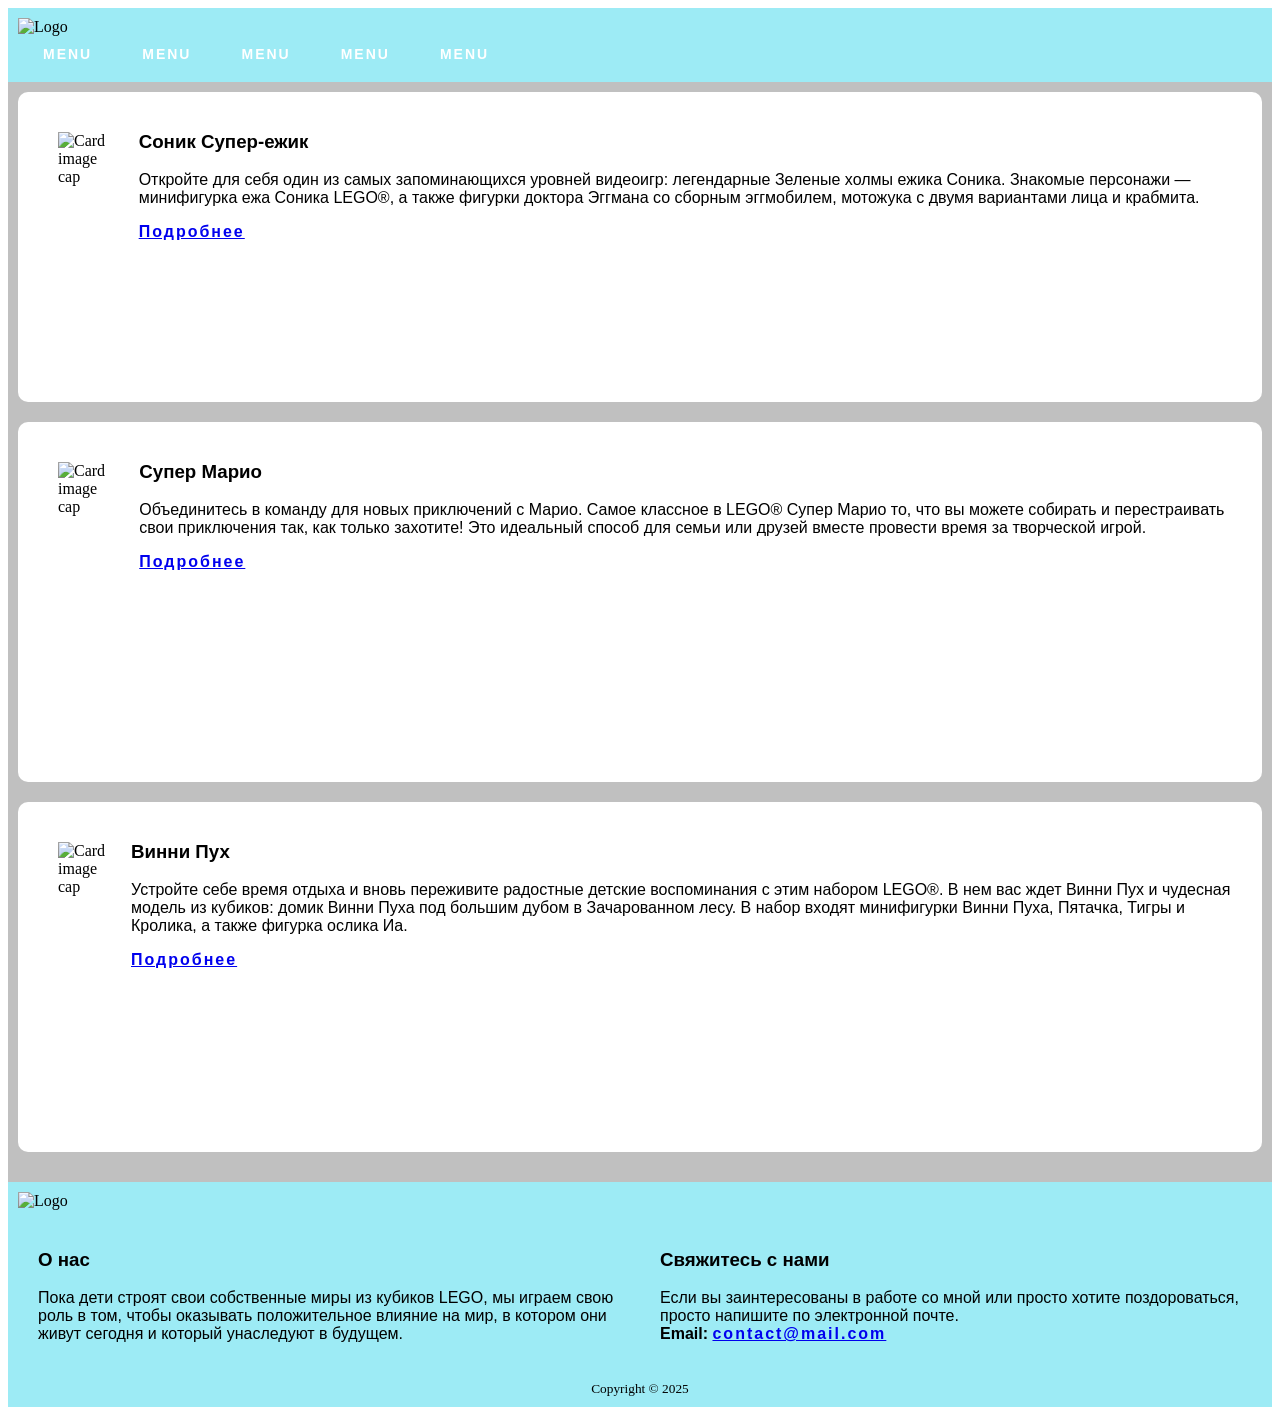
==== index.html @ b6ddb453 "Add files via upload" ====
<!DOCTYPE html>
<html lang="en">

  <head>
    <meta charset="UTF-8">
    <title>Урок 9</title>
    <link rel="stylesheet" href="./style.css">

  </head>
    
  <body>
  <!DOCTYPE HTML>
<html>
<head>
 <title>Lego Kids</title>
</head>
<body>
<header>
    <img src="https://i.postimg.cc/bJptxPg6/transformed.png" width="290" draggable="false" alt="Logo">
  <nav id="menu1">
<ul>
 <li><a href="#m1">MENU</a></li>
 <li><a href="#m2">MENU</a></li>
 <li><a href="#m3">MENU</a>
 <ul>
 <li><a href="#m3_1">Menu</a></li>
<li><a href="#m3_2">Menu</a></li>
<li><a href="#m3_3">Menu</a></li>
<li><a href="#m3_4">Menu</a></li>
<li><a href="#m3_5">Menu</a></li>
 </ul>
 </li>
 <li><a href="#m4">MENU</a></li>
 <li><a href="#m5">MENU</a></li>
</ul>
</nav>

</header>
<main>
  <div class="pos">
    <div class="post">
      <img height="230" src="https://i.postimg.cc/QxfCP5bJ/2023-06-24-22-43-17.png" alt="Card image cap">
      <div>
        <h3>Соник Супер-ежик</h3>
        
        <p>
          Откройте для себя один из самых запоминающихся уровней видеоигр: легендарные Зеленые холмы ежика Соника. Знакомые персонажи — минифигурка ежа Соника LEGO®, а также фигурки доктора Эггмана со сборным эггмобилем, мотожука с двумя вариантами лица и крабмита.
        </p>
        
        <a href="#">Подробнее</a>
      </div>
    </div>
    <div class="post">
      <img height="280" src="https://i.postimg.cc/CKQ66vBp/2023-06-24-22-49-33.png" alt="Card image cap">
      <div>
        <h3>Супер Марио</h3>
        <p>
          Объединитесь в команду для новых приключений с Марио. Самое классное в LEGO® Супер Марио то, что вы можете собирать и перестраивать свои приключения так, как только захотите! Это идеальный способ для семьи или друзей вместе провести время за творческой игрой.
        </p>
        <a href="#">Подробнее</a>
      </div>
    </div>
    <div class="post">
      <img height="270" src="https://i.postimg.cc/Y0f5V6BN/2023-06-24-23-03-09.png" alt="Card image cap">
      <div>
        <h3>Винни Пух</h3>
        <p>
          Устройте себе время отдыха и вновь переживите радостные детские воспоминания с этим набором LEGO®. В нем вас ждет Винни Пух и чудесная модель из кубиков: домик Винни Пуха под большим дубом в Зачарованном лесу. В набор входят минифигурки Винни Пуха, Пятачка, Тигры и Кролика, а также фигурка ослика Иа.
        </p>
        <a href="#">Подробнее</a>
      </div>
    </div>
  </div>
</main>
<footer>
  <div>
    <div>
      <div>
        <img src="https://i.postimg.cc/bJptxPg6/transformed.png" alt="Logo" width="250">
      </div>
      <div class="footer-columns">
        <div class="footer-column">
          <h3>О нас</h3>
          <p>
            Пока дети строят свои собственные миры из кубиков LEGO, мы играем свою роль в том, чтобы оказывать положительное влияние на мир, в котором они живут сегодня и который унаследуют в будущем.
          </p>
        </div>
        <div class="footer-column">
          <h3>Свяжитесь с нами</h3>
          <p>
            Если вы заинтересованы в работе со мной или просто хотите поздороваться, просто напишите по электронной почте.
            <br><strong>Email: <a href="#">contact@mail.com</a></strong>
          </p>
        </div>
      </div>
    </div>
    <center>
      <small>Copyright &copy; 2025</small>
    </center>
  </div>
</footer>
</body>
</html>
    
  </body>
  
</html>
---- style.css ----
@import url('https://fonts.googleapis.com/css2?family=Open+Sans:wght@600&family=Roboto:wght@300&display=swap');

h1, h2, h3, h4, h5 {
font-family: ‘Open Sans’, sans-serif;
font-weight: 600;
}

p {
font-family: ‘Roboto’, sans-serif;
font-weight: 300;
}

a {
font-family: ‘Open Sans’, sans-serif;
font-weight: 600;
letter-spacing: 2px;
}


header, footer {
  background-color: #9debf5;
  padding: 10px;
}

#menu1{
position: relative;
display: block;
width: 100%;
height: auto;
z-index: 10;
}

#menu1 ul{
position: relative;
display: block;
margin: 0px;
padding: 0px;
width: 100%;
height: auto;
list-style: none;
}

#menu1 > ul::after{
display: block;
width: 100%;
height: 0px;
clear: both;
content: " ";
}

#menu1 ul li{
position: relative;
display: block;
float: left;
width: auto;
height: auto;
}

#menu1 ul li a{
display: block;
padding: 9px 25px 0px 25px;
font-size: 14px;
line-height: 1.3em;
text-decoration: none;
font-weight: bold;
text-transform: uppercase;
height: 36px;
box-sizing: border-box;
  
color: white;
}

#menu1 ul li ul{
position: absolute;
top: 36px;
left: 0px;
display: none;
width: 200px;
  box-shadow: 10px 10px 15px 0px;
background: #9debf5;
}

#menu1 ul li:hover ul{
display: block;
}


#menu1 ul li ul li{
float: none;
width: 100%;
}

#menu1 ul li ul li a{
display: block;
text-transform: none;
height: auto;
padding: 7px 25px;
width: 100%;
box-sizing: border-box;
border-top: 1px solid #ffffff;
color: white;
}

#menu1 ul li ul li:first-child a{
border-top: 0px;
}

main {
  padding: 10px;
  background-color: silver;
}

.post {
  background-color: white;
  padding: 20px;
  border-radius: 10px;
  margin-bottom: 20px;
  display: flex;
}

.post img {
  margin: 20px;
}

.footer-columns {
  display: flex;
}

.footer-column {
  flex: 50%;
  margin: 20px;
}
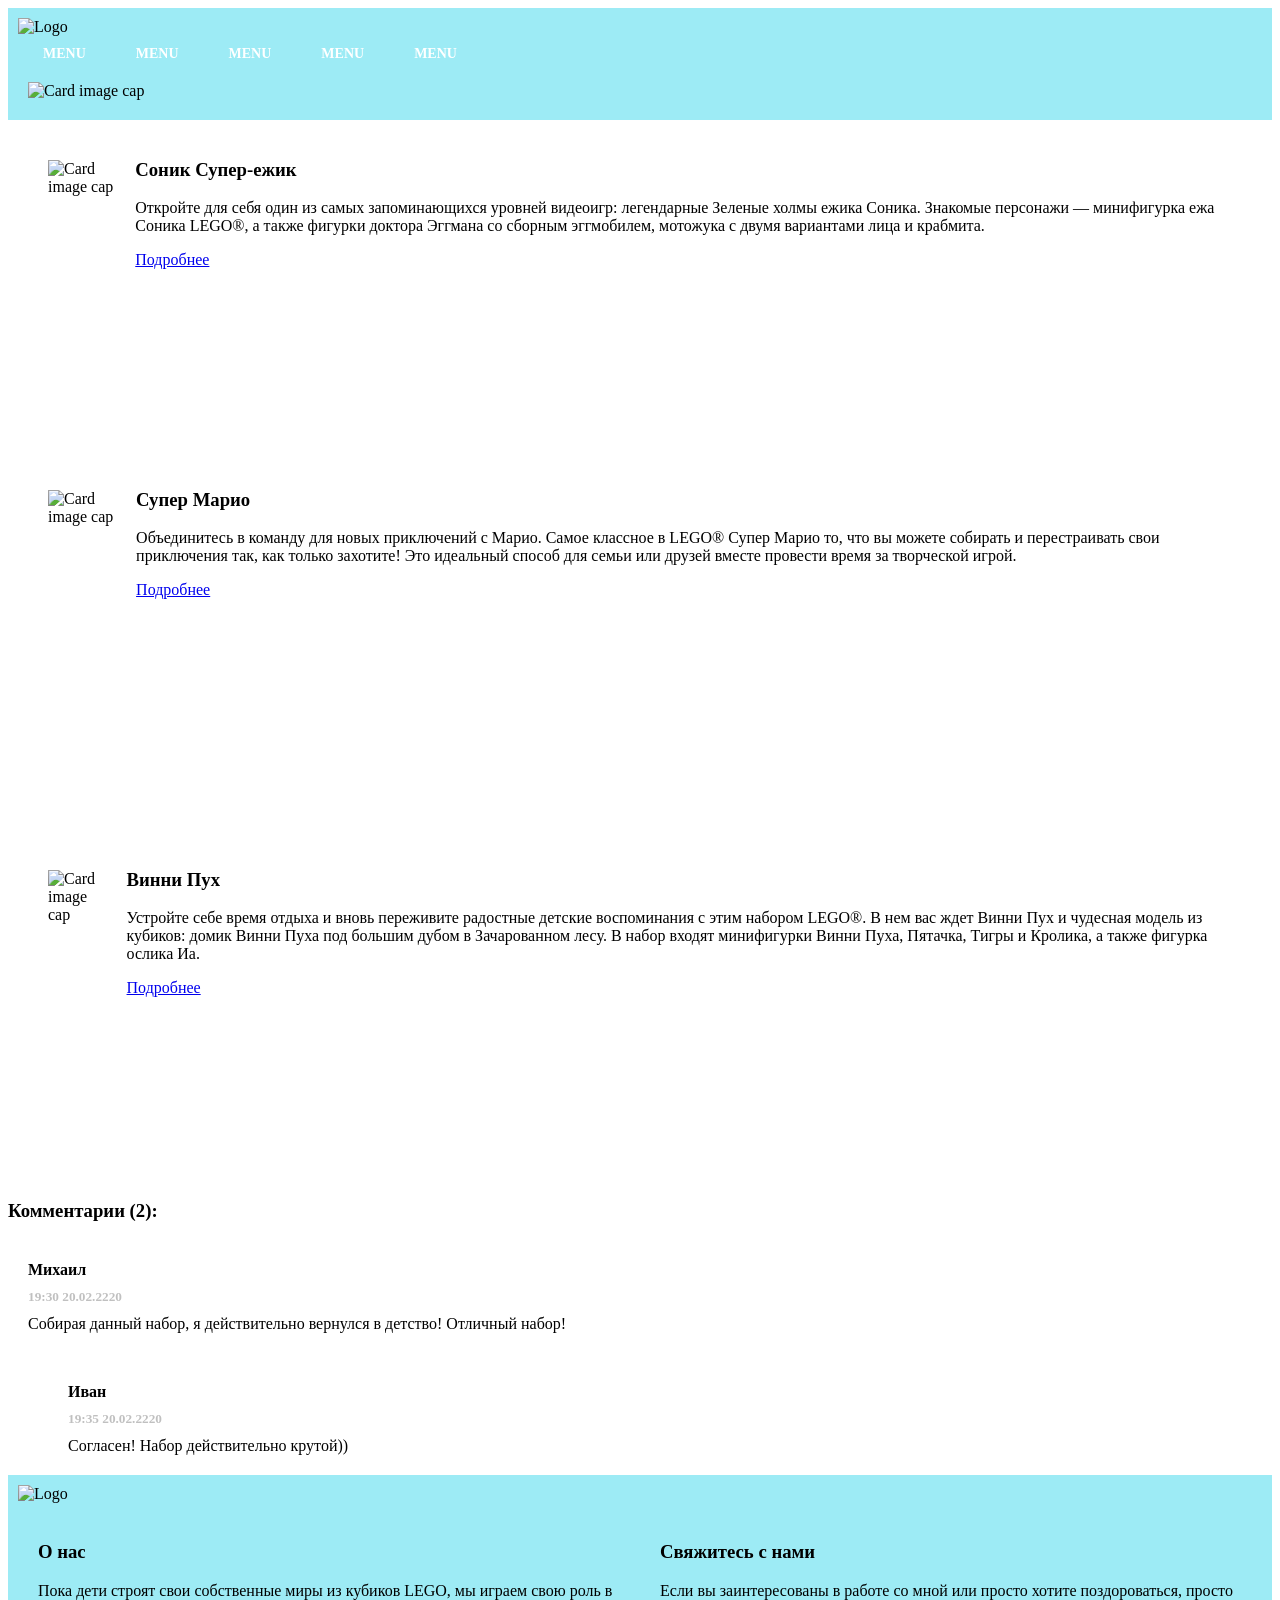
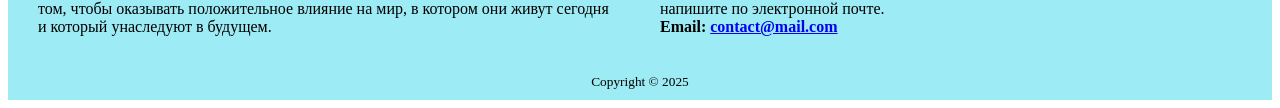
==== commit 9eb53737: "Add files via upload" ====
--- a/index.html
+++ b/index.html
@@ -1,107 +1,137 @@
 <!DOCTYPE html>
 <html lang="en">
 
-  <head>
-    <meta charset="UTF-8">
-    <title>Урок 9</title>
-    <link rel="stylesheet" href="./style.css">
+<head>
+  <meta charset="UTF-8">
+  <title>Урок 5</title>
+  <link rel="stylesheet" href="./style.css">
+  <link rel="icon" type="image/png" sizes="16x16" href="favicon.png">
+  <link rel="stylesheet" type="text/css" href="slick/slick.css" />
+  <link rel="stylesheet" type="text/css" href="slick/slick-theme.css" />
 
-  </head>
-    
-  <body>
-  <!DOCTYPE HTML>
-<html>
-<head>
- <title>Lego Kids</title>
 </head>
+
 <body>
-<header>
+  <header>
     <img src="https://i.postimg.cc/bJptxPg6/transformed.png" width="290" draggable="false" alt="Logo">
-  <nav id="menu1">
-<ul>
- <li><a href="#m1">MENU</a></li>
- <li><a href="#m2">MENU</a></li>
- <li><a href="#m3">MENU</a>
- <ul>
- <li><a href="#m3_1">Menu</a></li>
-<li><a href="#m3_2">Menu</a></li>
-<li><a href="#m3_3">Menu</a></li>
-<li><a href="#m3_4">Menu</a></li>
-<li><a href="#m3_5">Menu</a></li>
- </ul>
- </li>
- <li><a href="#m4">MENU</a></li>
- <li><a href="#m5">MENU</a></li>
-</ul>
-</nav>
+    <nav id="menu1">
+      <ul>
+        <li><a href="#m1">MENU</a></li>
+        <li><a href="#m2">MENU</a></li>
+        <li><a href="#m3">MENU</a>
+          <ul>
+            <li><a href="#m3_1">Menu</a></li>
+            <li><a href="#m3_2">Menu</a></li>
+            <li><a href="#m3_3">Menu</a></li>
+            <li><a href="#m3_4">Menu</a></li>
+            <li><a href="#m3_5">Menu</a></li>
+          </ul>
+        </li>
+        <li><a href="#m4">MENU</a></li>
+        <li><a href="#m5">MENU</a></li>
+      </ul>
+    </nav>
+    <div class="carousele">
+      <div class="carousele-element">
+        <img src="https://i.ytimg.com/vi/iuUXpB969as/maxresdefault.jpg" alt="Card image cap">
+      </div>
 
-</header>
-<main>
-  <div class="pos">
-    <div class="post">
-      <img height="230" src="https://i.postimg.cc/QxfCP5bJ/2023-06-24-22-43-17.png" alt="Card image cap">
-      <div>
-        <h3>Соник Супер-ежик</h3>
-        
-        <p>
-          Откройте для себя один из самых запоминающихся уровней видеоигр: легендарные Зеленые холмы ежика Соника. Знакомые персонажи — минифигурка ежа Соника LEGO®, а также фигурки доктора Эггмана со сборным эггмобилем, мотожука с двумя вариантами лица и крабмита.
-        </p>
-        
-        <a href="#">Подробнее</a>
+      <div class="carousele-element">
+        <img src="https://i.ytimg.com/vi/ZwKqvhzb3fg/maxresdefault.jpg" alt="Card image cap">
       </div>
     </div>
-    <div class="post">
-      <img height="280" src="https://i.postimg.cc/CKQ66vBp/2023-06-24-22-49-33.png" alt="Card image cap">
-      <div>
-        <h3>Супер Марио</h3>
-        <p>
-          Объединитесь в команду для новых приключений с Марио. Самое классное в LEGO® Супер Марио то, что вы можете собирать и перестраивать свои приключения так, как только захотите! Это идеальный способ для семьи или друзей вместе провести время за творческой игрой.
-        </p>
-        <a href="#">Подробнее</a>
+
+  </header>
+
+  <main>
+
+    <div class="pos">
+      <div class="post">
+        <img height="230" src="https://i.postimg.cc/QxfCP5bJ/2023-06-24-22-43-17.png" alt="Card image cap">
+        <div>
+          <h3>Соник Супер-ежик</h3>
+          <p>
+            Откройте для себя один из самых запоминающихся уровней видеоигр: легендарные Зеленые холмы ежика Соника.
+            Знакомые персонажи — минифигурка ежа Соника LEGO®, а также фигурки доктора Эггмана со сборным эггмобилем,
+            мотожука с двумя вариантами лица и крабмита.
+          </p>
+          <a href="post.html">Подробнее</a>
+        </div>
       </div>
-    </div>
-    <div class="post">
-      <img height="270" src="https://i.postimg.cc/Y0f5V6BN/2023-06-24-23-03-09.png" alt="Card image cap">
-      <div>
-        <h3>Винни Пух</h3>
-        <p>
-          Устройте себе время отдыха и вновь переживите радостные детские воспоминания с этим набором LEGO®. В нем вас ждет Винни Пух и чудесная модель из кубиков: домик Винни Пуха под большим дубом в Зачарованном лесу. В набор входят минифигурки Винни Пуха, Пятачка, Тигры и Кролика, а также фигурка ослика Иа.
-        </p>
-        <a href="#">Подробнее</a>
+      <div class="post">
+        <img height="280" src="https://i.postimg.cc/CKQ66vBp/2023-06-24-22-49-33.png" alt="Card image cap">
+        <div>
+          <h3>Супер Марио</h3>
+          <p>
+            Объединитесь в команду для новых приключений с Марио. Самое классное в LEGO® Супер Марио то, что вы можете
+            собирать и перестраивать свои приключения так, как только захотите! Это идеальный способ для семьи или
+            друзей вместе провести время за творческой игрой.
+          </p>
+          <a href="#">Подробнее</a>
+        </div>
       </div>
-    </div>
-  </div>
-</main>
-<footer>
-  <div>
-    <div>
-      <div>
-        <img src="https://i.postimg.cc/bJptxPg6/transformed.png" alt="Logo" width="250">
-      </div>
-      <div class="footer-columns">
-        <div class="footer-column">
-          <h3>О нас</h3>
+      <div class="post">
+        <img height="270" src="https://i.postimg.cc/Y0f5V6BN/2023-06-24-23-03-09.png" alt="Card image cap">
+        <div>
+          <h3>Винни Пух</h3>
           <p>
-            Пока дети строят свои собственные миры из кубиков LEGO, мы играем свою роль в том, чтобы оказывать положительное влияние на мир, в котором они живут сегодня и который унаследуют в будущем.
+            Устройте себе время отдыха и вновь переживите радостные детские воспоминания с этим набором LEGO®. В нем вас
+            ждет Винни Пух и чудесная модель из кубиков: домик Винни Пуха под большим дубом в Зачарованном лесу. В набор
+            входят минифигурки Винни Пуха, Пятачка, Тигры и Кролика, а также фигурка ослика Иа.
           </p>
-        </div>
-        <div class="footer-column">
-          <h3>Свяжитесь с нами</h3>
-          <p>
-            Если вы заинтересованы в работе со мной или просто хотите поздороваться, просто напишите по электронной почте.
-            <br><strong>Email: <a href="#">contact@mail.com</a></strong>
-          </p>
+          <a href="#">Подробнее</a>
         </div>
       </div>
     </div>
-    <center>
-      <small>Copyright &copy; 2025</small>
-    </center>
-  </div>
-</footer>
+
+    <h3>Комментарии (2):</h3>
+    <div class="comment">
+      <h4 class="author">Михаил</h4>
+      <h5 class="date">19:30 20.02.2220</h5>
+      Собирая данный набор, я действительно вернулся в детство! Отличный набор!
+    </div>
+    <div class="comment" id="sub-comment">
+      <h4 class="author">Иван</h4>
+      <h5 class="date">19:35 20.02.2220</h5>
+      Согласен! Набор действительно крутой))
+    </div>
+
+  </main>
+  <footer>
+    <div>
+      <div>
+        <div>
+          <img src="https://i.postimg.cc/bJptxPg6/transformed.png" alt="Logo" width="250">
+        </div>
+        <div class="footer-columns">
+          <div class="footer-column">
+            <h3>О нас</h3>
+            <p>
+              Пока дети строят свои собственные миры из кубиков LEGO, мы играем свою роль в том, чтобы оказывать
+              положительное влияние на мир, в котором они живут сегодня и который унаследуют в будущем.
+            </p>
+          </div>
+          <div class="footer-column">
+            <h3>Свяжитесь с нами</h3>
+            <p>
+              Если вы заинтересованы в работе со мной или просто хотите поздороваться, просто напишите по электронной
+              почте.
+              <br><strong>Email: <a href="#">contact@mail.com</a></strong>
+            </p>
+          </div>
+        </div>
+      </div>
+      <center>
+        <small>Copyright &copy; 2025</small>
+      </center>
+    </div>
+
+  </footer>
+  <script type="text/javascript" src="https://code.jquery.com/jquery-1.11.0.min.js"></script>
+  <script type="text/javascript" src="https://code.jquery.com/jquery-migrate-1.2.1.min.js"></script>
+
+  <script type="text/javascript" src="slick/slick.min.js"></script>
+  <script type="text/javascript" src="js/script.js"></script>
 </body>
-</html>
-    
-  </body>
-  
-</html>
+
+</html>
--- a/style.css
+++ b/style.css
@@ -1,111 +1,10 @@
-@import url('https://fonts.googleapis.com/css2?family=Open+Sans:wght@600&family=Roboto:wght@300&display=swap');
-
-h1, h2, h3, h4, h5 {
-font-family: ‘Open Sans’, sans-serif;
-font-weight: 600;
-}
-
-p {
-font-family: ‘Roboto’, sans-serif;
-font-weight: 300;
-}
-
-a {
-font-family: ‘Open Sans’, sans-serif;
-font-weight: 600;
-letter-spacing: 2px;
-}
-
-
-header, footer {
+header,
+footer {
   background-color: #9debf5;
   padding: 10px;
 }
 
-#menu1{
-position: relative;
-display: block;
-width: 100%;
-height: auto;
-z-index: 10;
-}
-
-#menu1 ul{
-position: relative;
-display: block;
-margin: 0px;
-padding: 0px;
-width: 100%;
-height: auto;
-list-style: none;
-}
-
-#menu1 > ul::after{
-display: block;
-width: 100%;
-height: 0px;
-clear: both;
-content: " ";
-}
-
-#menu1 ul li{
-position: relative;
-display: block;
-float: left;
-width: auto;
-height: auto;
-}
-
-#menu1 ul li a{
-display: block;
-padding: 9px 25px 0px 25px;
-font-size: 14px;
-line-height: 1.3em;
-text-decoration: none;
-font-weight: bold;
-text-transform: uppercase;
-height: 36px;
-box-sizing: border-box;
-  
-color: white;
-}
-
-#menu1 ul li ul{
-position: absolute;
-top: 36px;
-left: 0px;
-display: none;
-width: 200px;
-  box-shadow: 10px 10px 15px 0px;
-background: #9debf5;
-}
-
-#menu1 ul li:hover ul{
-display: block;
-}
-
-
-#menu1 ul li ul li{
-float: none;
-width: 100%;
-}
-
-#menu1 ul li ul li a{
-display: block;
-text-transform: none;
-height: auto;
-padding: 7px 25px;
-width: 100%;
-box-sizing: border-box;
-border-top: 1px solid #ffffff;
-color: white;
-}
-
-#menu1 ul li ul li:first-child a{
-border-top: 0px;
-}
-
-main {
+*/ main {
   padding: 10px;
   background-color: silver;
 }
@@ -129,4 +28,124 @@
 .footer-column {
   flex: 50%;
   margin: 20px;
+}
+
+.comment {
+  background-color: white;
+  padding: 20px;
+  border-radius: 10px;
+  margin-top: 10px;
+}
+
+.author {
+  margin-top: 0px;
+  margin-bottom: 10px;
+}
+
+.date {
+  color: silver;
+  margin-top: 0px;
+  margin-bottom: 10px;
+}
+
+#sub-comment {
+  margin-left: 40px;
+}
+
+
+/* Для <nav> указываем относительное позиционирование */
+#menu1 {
+  position: relative;
+  display: block;
+  width: 100%;
+  height: auto;
+  z-index: 10;
+}
+
+/* Для списков в <nav> указываем относительное позиционирование, а также убираем маркеры списков */
+#menu1 ul {
+  position: relative;
+  display: block;
+  margin: 0px;
+  padding: 0px;
+  width: 100%;
+  height: auto;
+  list-style: none;
+}
+
+/* ::after используется для вывода текста после содержимого элемента: */
+#menu1>ul::after {
+  display: block;
+  width: 100%;
+  height: 0px;
+  clear: both;
+  content: " ";
+}
+
+/* Стили для элементов списка:  */
+#menu1 ul li {
+  position: relative;
+  display: block;
+  float: left;
+  width: auto;
+  height: auto;
+}
+
+/* Ссылки в элементах списка, которые будут пунктами меню:  */
+#menu1 ul li a {
+  display: block;
+  padding: 9px 25px 0px 25px;
+  font-size: 14px;
+  line-height: 1.3em;
+  text-decoration: none;
+  font-weight: bold;
+  text-transform: uppercase;
+  height: 36px;
+  box-sizing: border-box;
+  color: white;
+}
+
+/* Перейдем к описанию стилей для выпадающего списка. Задаем ему расположение и такой же фоновый цвет, как и у <header>.  */
+#menu1 ul li ul {
+  position: absolute;
+  top: 36px;
+  left: 0px;
+  display: none;
+  width: 200px;
+  background: #38b6ff;
+}
+
+/* Указываем, что при наведении (:hover) на ul li меняется значение display у ul.*/
+
+#menu1 ul li:hover ul {
+  display: block;
+}
+
+/* Аналогичным образом указываем стили и для элементов списка выпадающего меню.  */
+#menu1 ul li ul li {
+  float: none;
+  width: 100%;
+}
+
+#menu1 ul li ul li a {
+  display: block;
+  text-transform: none;
+  height: auto;
+  padding: 7px 25px;
+  width: 100%;
+  box-sizing: border-box;
+  border-top: 1px solid #ffffff;
+  color: white;
+}
+
+#menu1 ul li ul li:first-child a {
+  border-top: 0px;
+}
+
+.carousele {
+  margin: 10px;
+}
+
+.carousele div img {
+  width: 100%;
 }
